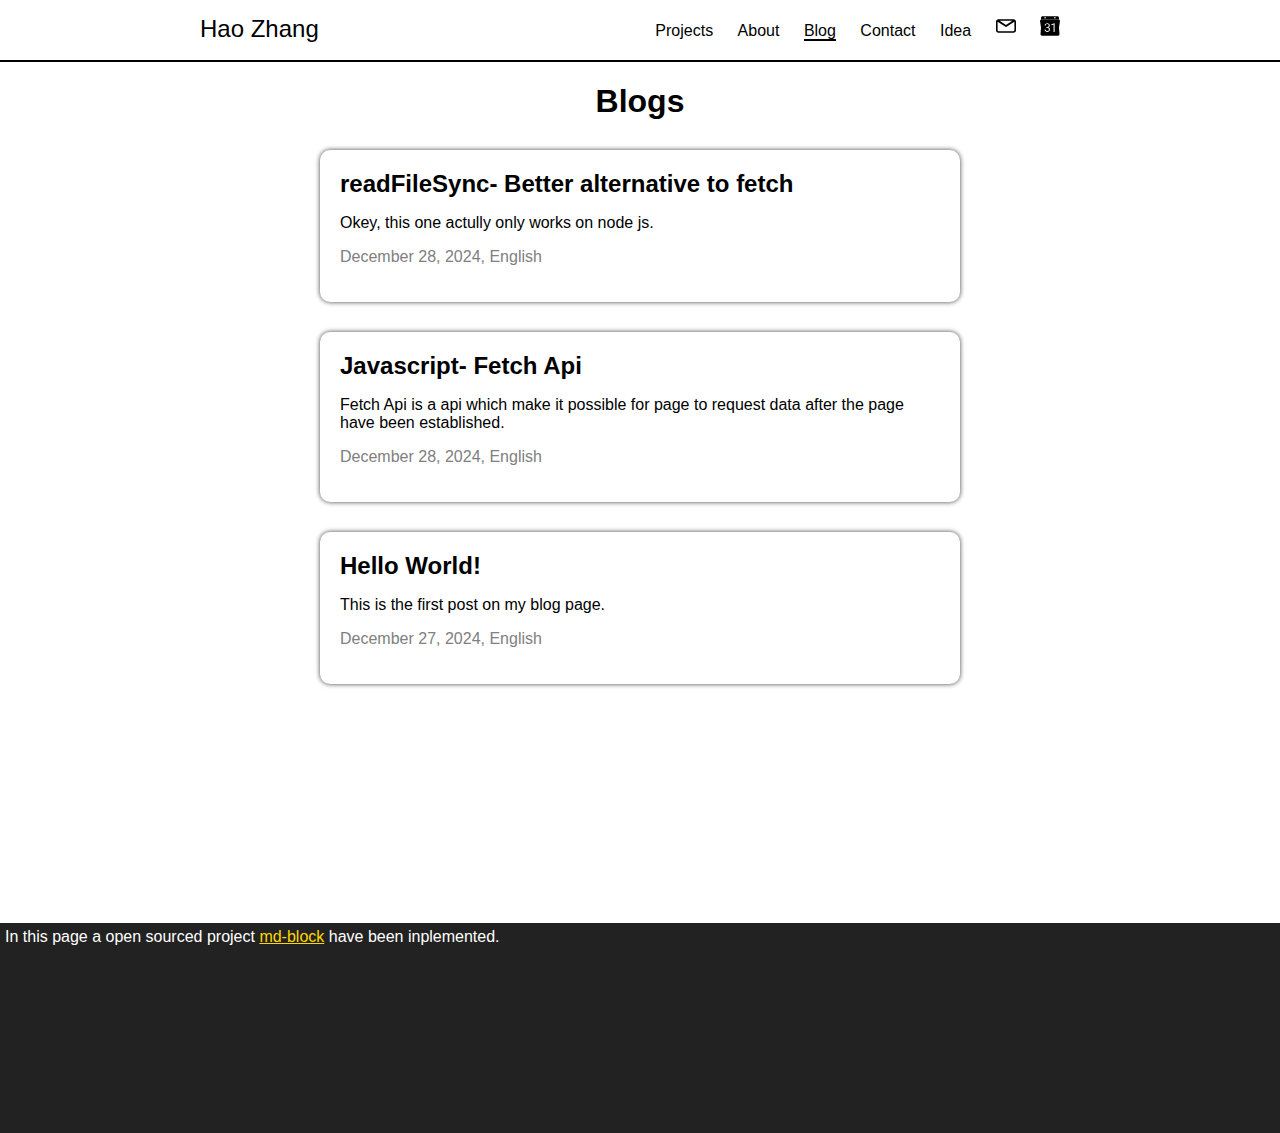
==== blog/index.html @ 0d3e11be "Manage to rework the structure of files and fix all issue which it brings" ====
<!DOCTYPE html lang="en">
<html>
    <meta http-equiv="Content-Type" content="text/html; charset=utf-8">
    <meta name="description" content="This page contains Hao's previous uploaded blogs">

    <title>Hao - blog</title>

    <link rel="icon" type="image/x-icon" href="/src/favicon.ico">
    <link rel="stylesheet" href="/src/style.css">
<body>
    <header>
        <div id="topbar-container">
            <div id="icon-text">
                <a href="/">Hao Zhang</a>
                    
                    
                    
            </div>  
            <nav>
                <ul>
                    <li><a href="/projects.html">Projects</a></li>
                    <li><a href="/about.html">About</a></li>
                    <li><a href="/blog/" id="nav-current">Blog</a></li>
                    <li><a href="/contact.html">Contact</a></li>
                    <li><a href="/idea/">Idea</a></li>
                    <li><a href="https://webmail.simply.com/?_task=mail&_mbox=INBOX"><img src="/src/email-svgrepo-com.svg" alt="Email" width="20px" height="20px"></a></li>
                    <li><a href="/hcalendar/"><img src="/src/Googlecalendar.svg" alt="Calendar" width="20px" height="20px"></a></li>
                </ul>
            </nav> 
        </div>
    </header>

    <main>
        <h1 class="centerd">Blogs</h1>


        


    </main>

    <div id="main-hover" onclick="hideBlog()">
        <div id="blog-box">

        </div>
    </div>
    
    <footer>
        In this page a open sourced project <a href="https://github.com/leaverou/md-block">md-block</a> have been inplemented. 


    </footer>



    <script src="blog.js"></script>
    <script type="module" src="https://md-block.verou.me/md-block.js"></script>
</body>
---- src/style.css ----
body {
    margin: 0;
    font-family: sans-serif;
    height: 100%;
}
header {
    position: sticky;
    top: 0;
    z-index: 3;
    
    background-color: white;
    border-bottom: 2px solid black;
}

#topbar-container {
    margin: 0px 200px 0px 200px;
    overflow:auto;
    height: 60px;
}


#icon-text {
    float: left;
    margin-top: 15px;
}

#icon-text a {
    color: black;
    text-decoration: none;
    font-size: x-large;
}

nav {
    float: right;
}

nav li {
    display: inline;
    margin-right: 20px;
}
nav a {
    text-decoration: none;
}

nav a:link {
    color: black;
}

nav a:visited {
    color:black;
}

nav a:hover {
    color:gold;
}

#nav-current {
    border-bottom: black 2px solid;
}

main {
    /* 60px is the height of the top bar */
    height: calc(100% - 60px); 
}

#center-box {
    margin-left: auto;

    margin-right: auto;

    width: 50%;

    position: relative;

    top: 50%;

    transform: translateY(-50%);

}

#selfie {
    border: 2px black solid;
    border-radius: 100%;
}


.centerd {
    text-align: center;
}

.blog-item {
    border-radius: 10px;
    box-shadow: 0px 0px 5px 0px rgba(0,0,0,0.75);
  
    width: 600px;
    margin: 30px auto;
    padding: 20px;

}

.blog-item:hover {
    cursor: pointer;
}

#main-hover {
    display: none;

    width: 100%;
    height: 100vh;
    z-index: 1;
    background-color: #66666666;

    position: absolute;

    top: 60px;
    left: 0;
}

#blog-box {
    padding: 15px;
    width: 700px;

    position: relative;
    top: 20%;
    left: calc(50vw - 350px);

    background-color: white;
    border: 1px solid black;
}

.blog-title {
    margin: 0;
}

.font-gray {
    color: gray;
}

footer {
    background-color: #222222;
    padding: 5px;
    color: white;
    height: 200px;
}

footer a {
    color: gold;
}
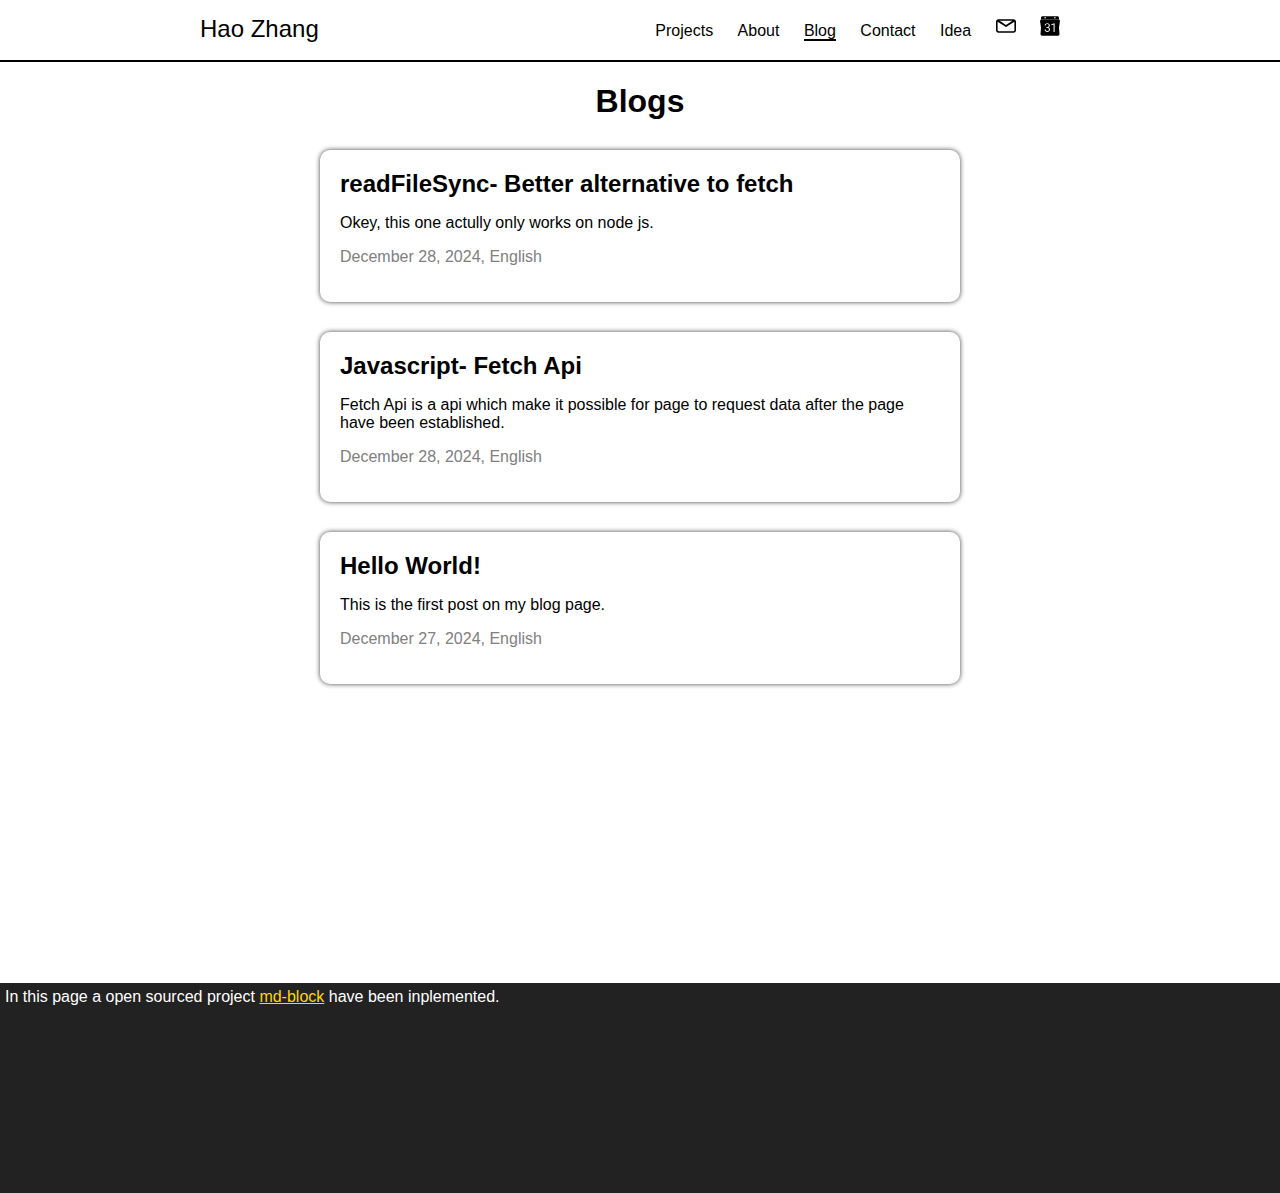
==== commit ee054d67: "Fix stylesheet and javascript hamburger menu for device in all size." ====
--- a/blog/index.html
+++ b/blog/index.html
@@ -12,11 +12,13 @@
         <div id="topbar-container">
             <div id="icon-text">
                 <a href="/">Hao Zhang</a>
-                    
-                    
-                    
-            </div>  
-            <nav>
+            </div>
+            <button id="hamburger-btn" aria-label="Toggle menu">
+                <span></span>
+                <span></span>
+                <span></span>
+            </button>
+            <nav id="main-nav">
                 <ul>
                     <li><a href="/projects.html">Projects</a></li>
                     <li><a href="/about.html">About</a></li>
@@ -52,7 +54,7 @@
     </footer>
 
 
-
+    <script src="/src/code.js"></script>
     <script src="blog.js"></script>
     <script type="module" src="https://md-block.verou.me/md-block.js"></script>
 </body>--- a/src/style.css
+++ b/src/style.css
@@ -7,17 +7,16 @@
     position: sticky;
     top: 0;
     z-index: 3;
-    
     background-color: white;
     border-bottom: 2px solid black;
 }
 
 #topbar-container {
-    margin: 0px 200px 0px 200px;
-    overflow:auto;
+    margin: 0px 200px;
+    overflow: visible; /* Changed from auto to visible */
     height: 60px;
-}
-
+    position: relative; /* Added position relative */
+}
 
 #icon-text {
     float: left;
@@ -38,43 +37,147 @@
     display: inline;
     margin-right: 20px;
 }
+
 nav a {
     text-decoration: none;
-}
-
-nav a:link {
+    user-select: none;
+}
+
+nav a:link, nav a:visited {
     color: black;
 }
 
-nav a:visited {
-    color:black;
-}
-
 nav a:hover {
-    color:gold;
+    color: gold;
 }
 
 #nav-current {
     border-bottom: black 2px solid;
 }
 
+/* Hamburger button styles */
+#hamburger-btn {
+    display: none;
+    background: none;
+    border: none;
+    cursor: pointer;
+    padding: 15px;
+    position: absolute;
+    right: 20px;
+    top: 10px;
+    z-index: 4;
+}
+
+#hamburger-btn span {
+    display: block;
+    width: 25px;
+    height: 3px;
+    background-color: black;
+    margin: 5px 0;
+    transition: all 0.3s ease;
+}
+
+/* Tablet screens */
+@media screen and (max-width: 1024px) {
+    #topbar-container {
+        margin: 0px 50px;
+        height: 60px;
+    }
+
+    nav li {
+        margin-right: 15px;
+    }
+
+    #icon-text a {
+        font-size: large;
+    }
+}
+
+/* Mobile devices */
+@media screen and (max-width: 767px) {
+    body {
+        margin: 0;
+    }
+
+    #topbar-container {
+        margin: 0px 20px;
+        height: 60px;
+    }
+
+    #icon-text {
+        float: left;
+        margin-top: 15px;
+    }
+
+    #hamburger-btn {
+        display: block;
+    }
+
+    nav {
+        display: none;
+        float: none;
+        width: 100%;
+        position: fixed;
+        top: 60px; /* Height of header */
+        left: 0;
+        right: 0;
+        background-color: white;
+        border-bottom: 2px solid black;
+        box-shadow: 0 2px 5px rgba(0,0,0,0.1);
+        max-height: calc(100vh - 60px); /* Viewport height minus header height */
+        overflow-y: auto; /* Enable scrolling if needed */
+    }
+
+    nav.active {
+        display: block;
+    }
+
+    nav ul {
+        padding: 0;
+        margin: 0;
+        list-style: none;
+    }
+
+    nav li {
+        display: block;
+        margin: 0;
+        padding: 15px 20px;
+        border-bottom: 1px solid #eee;
+    }
+
+    nav li:last-child {
+        border-bottom: none;
+    }
+
+    /* Animated hamburger button when active */
+    #hamburger-btn.active span:nth-child(1) {
+        transform: rotate(45deg) translate(5px, 6px);
+    }
+
+    #hamburger-btn.active span:nth-child(2) {
+        opacity: 0;
+    }
+
+    #hamburger-btn.active span:nth-child(3) {
+        transform: rotate(-45deg) translate(7px, -8px);
+    }
+}
+
 main {
-    /* 60px is the height of the top bar */
-    height: calc(100% - 60px); 
+    min-height: 100vh;
+
+    
 }
 
 #center-box {
-    margin-left: auto;
-
-    margin-right: auto;
-
-    width: 50%;
-
-    position: relative;
-
+    width: 200px;
+    height: 200px;
+    position: absolute;
+    left: 50%;
     top: 50%;
-
-    transform: translateY(-50%);
+    
+    margin-top: -100px;
+    margin-left: -100px;
 
 }
 
